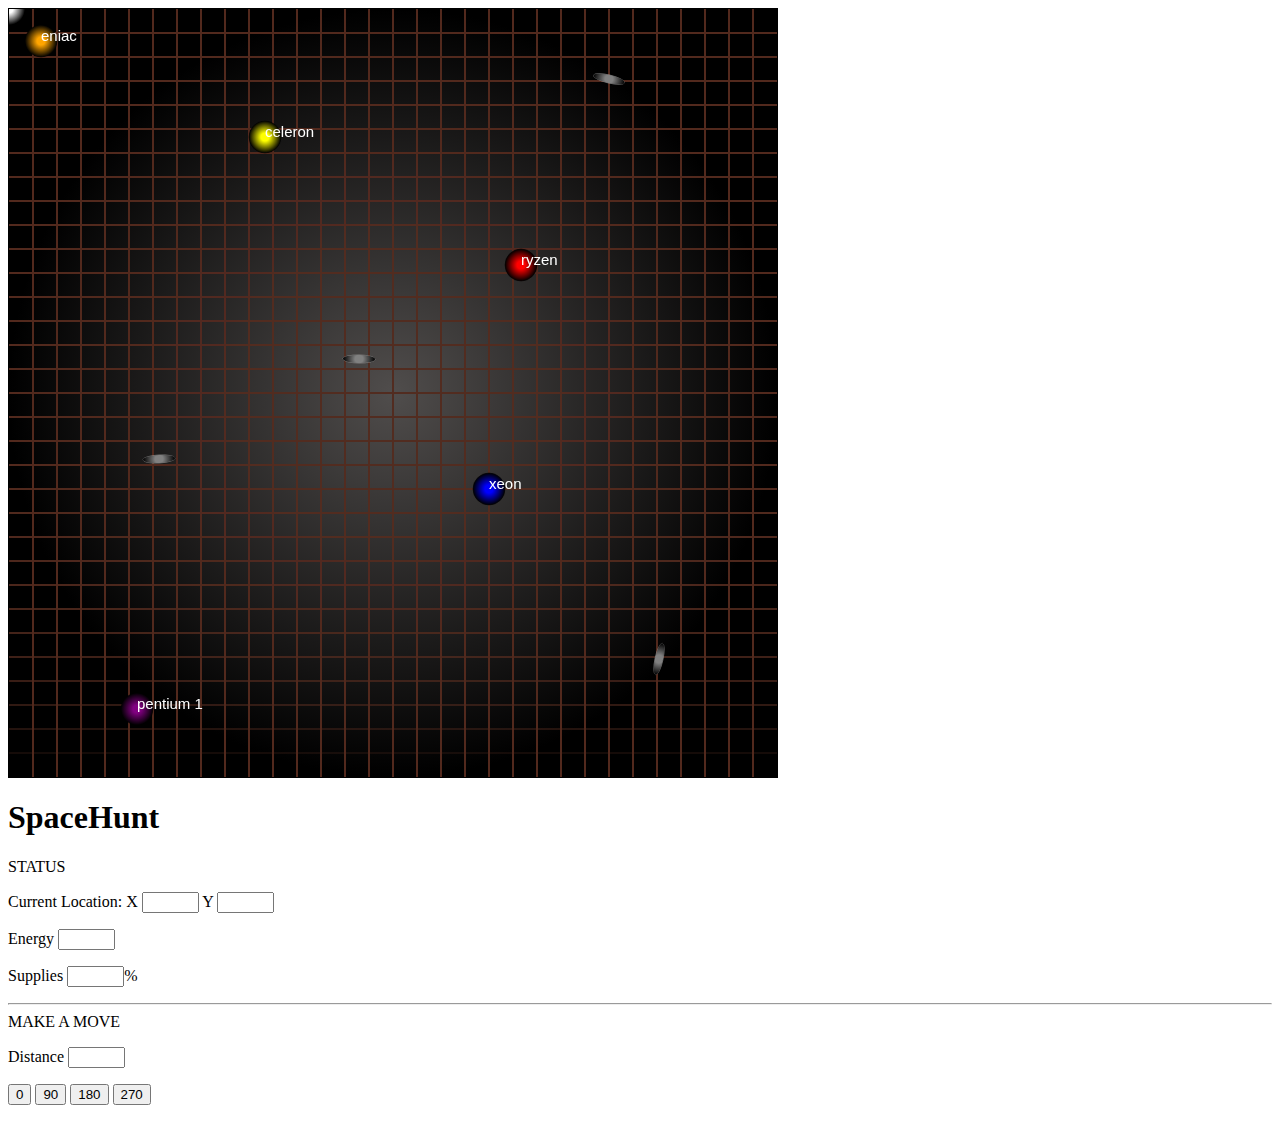
==== SpaceHunt/celestialMap.html @ b0150897 "updated celestialMap class and logistics" ====
<html>

<head>
<! --
//
// *** 
// *** JavaScript functions loaded as include files
// *** Allows each team member to own their own code
// ***
//
-->

<!--
// *** User Story: SH-3	Running out of energy	Priority: HIGH
// *** Story: As a player, I want to be notified when I run out of
// *** energy so I know I have lost the game
-->

<script src="RunningOutOfEnergy.js"></script>

<!--
// *** User Story: SH-4	Running out of supplies	Priority: HIGH
// *** Story: As a player, I want to be notified when I run out of
// *** supplies so I know I have lost the game
-->

<script src="RunningOutOfSupplies.js"></script>

<!--
// *** User Story: SH-1	Spacecraft Movement	Priority: HIGH
// *** Story: As a player, I want to be able to move my spacecraft 
// *** 0, 90, 180 or 270 degrees, and a specific distance from my 
// *** current position so I can visit celestial points in the game space.
-->

<script src="SpaceCraftMovement.js"></script>
<script src="space.js"></script>
<script src="artifact.js"></script>
<script src="celestialMap.js"></script>

</head>
<canvas id="theCanvas" width="768" height="768" style="border:1px solid #000000;">
</canvas>
<body>
<h1>SpaceHunt</h1>
<form name=UI>
STATUS
<p>Current Location: 
X <input type=text name=xValue size=4>
Y <input type=text name=yValue size=4>
<p>
<p>Energy <input type=text name=energy size=4>
<p>Supplies <input type=text name=supplies size=4>%
<p>
<hr>
MAKE A MOVE
<p>Distance <input type=text name=distance size=4>
<p>
<input type=button value="0" onclick=moveSpacecraft(0,distance)>
<input type=button value="90" onclick=moveSpacecraft(90,distance)>
<input type=button value="180" onclick=moveSpacecraft(180,distance)>
<input type=button value="270" onclick=moveSpacecraft(270,distance)>

</form>

<script>
var canvas = document.getElementById("theCanvas");
var space = new Space(canvas.width, canvas.height);
artifacts = [];
artifacts.push(new Artifact(32, 32, "eniac", "orange", true));
artifacts.push(new Artifact(0, 0, "moon", "white", true));
artifacts.push(new Artifact(256, 128, "celeron", "yellow", true));
artifacts.push(new Artifact(512, 256, "ryzen", "red", true))
artifacts.push(new Artifact(480, 480, "xeon", "blue", true))
artifacts.push(new Artifact(128, 700, "pentium 1", "purple", true));
artifacts.push(new Artifact(160, 496, "pentium 2", "purple", false));
artifacts.push(new Artifact(148, 496, "pentium 3", "purple", false));
artifacts.push(new Artifact(350, 350, "asteroid", "grey", true));
artifacts.push(new Artifact(150, 450, "asteroid", "grey", true));
artifacts.push(new Artifact(650, 650, "asteroid", "grey", true));
artifacts.push(new Artifact(600, 70, "asteroid", "grey", true));
drawSpace(space, canvas);
for(var i = 0; i < artifacts.length; i++)
	drawArtifact(artifacts[i], canvas);

</script>
</script>

</body>

</html>
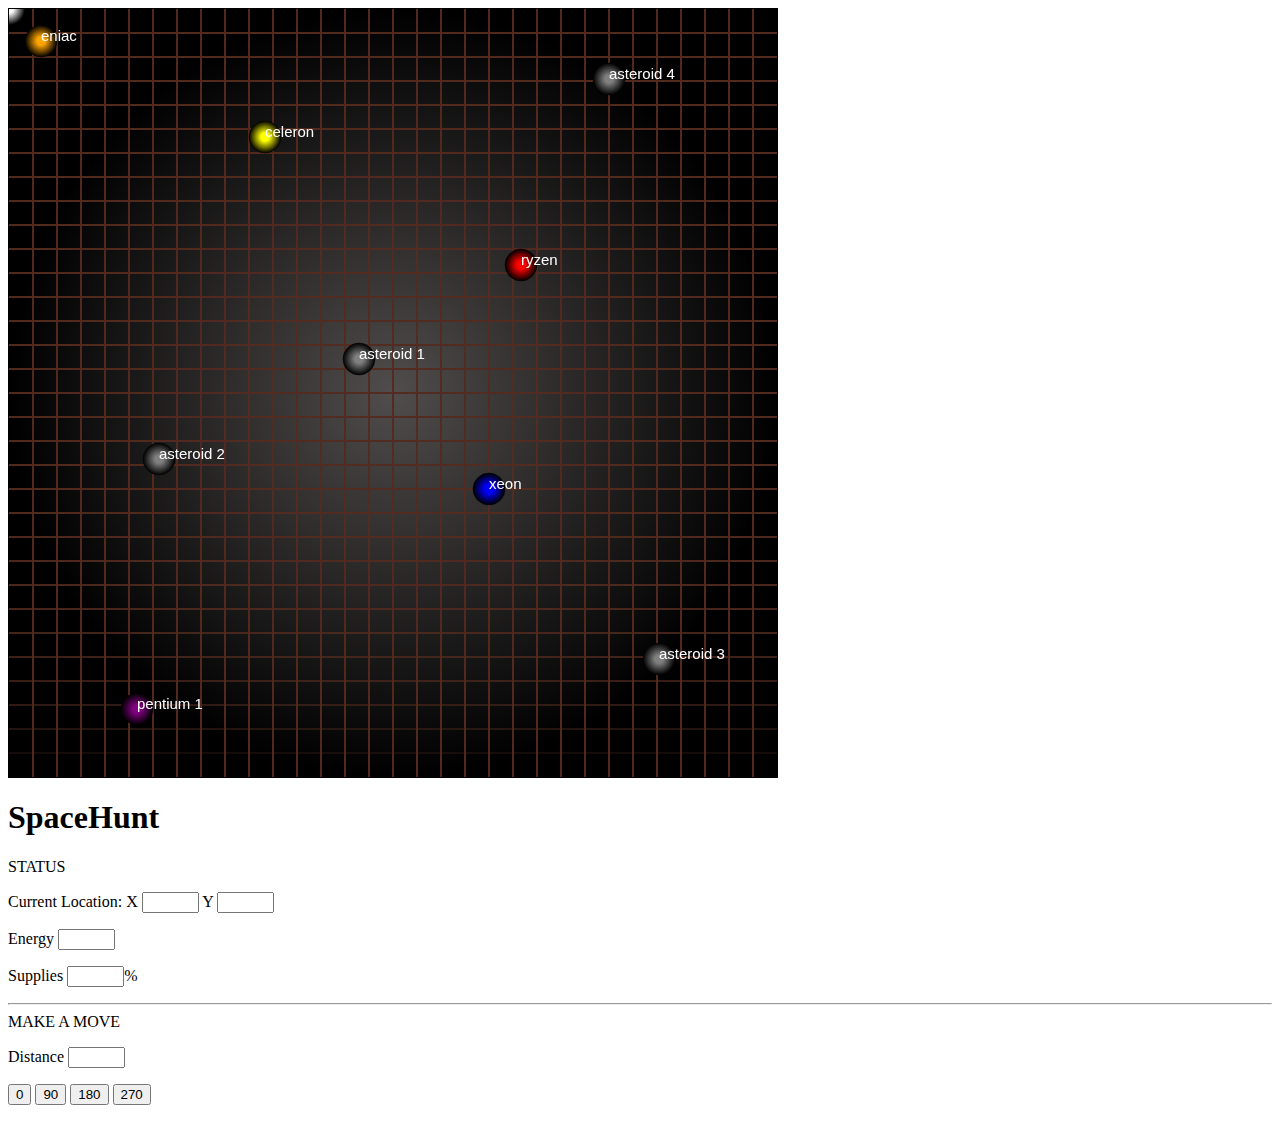
==== commit 6927adba: "var name changes, explanations," ====
--- a/SpaceHunt/celestialMap.html
+++ b/SpaceHunt/celestialMap.html
@@ -34,6 +34,7 @@
 -->
 
 <script src="SpaceCraftMovement.js"></script>
+
 <script src="space.js"></script>
 <script src="artifact.js"></script>
 <script src="celestialMap.js"></script>
@@ -66,6 +67,8 @@
 <script>
 var canvas = document.getElementById("theCanvas");
 var space = new Space(canvas.width, canvas.height);
+
+// for example, if the following array was stored somewhere ...
 artifacts = [];
 artifacts.push(new Artifact(32, 32, "eniac", "orange", true));
 artifacts.push(new Artifact(0, 0, "moon", "white", true));
@@ -75,11 +78,15 @@
 artifacts.push(new Artifact(128, 700, "pentium 1", "purple", true));
 artifacts.push(new Artifact(160, 496, "pentium 2", "purple", false));
 artifacts.push(new Artifact(148, 496, "pentium 3", "purple", false));
-artifacts.push(new Artifact(350, 350, "asteroid", "grey", true));
-artifacts.push(new Artifact(150, 450, "asteroid", "grey", true));
-artifacts.push(new Artifact(650, 650, "asteroid", "grey", true));
-artifacts.push(new Artifact(600, 70, "asteroid", "grey", true));
+artifacts.push(new Artifact(350, 350, "asteroid 1", "grey", true));
+artifacts.push(new Artifact(150, 450, "asteroid 2", "grey", true));
+artifacts.push(new Artifact(650, 650, "asteroid 3", "grey", true));
+artifacts.push(new Artifact(600, 70, "asteroid 4", "grey", true));
+
+// then this draws the space
 drawSpace(space, canvas);
+
+// this iterates through the array and draws the artifacts
 for(var i = 0; i < artifacts.length; i++)
 	drawArtifact(artifacts[i], canvas);
 
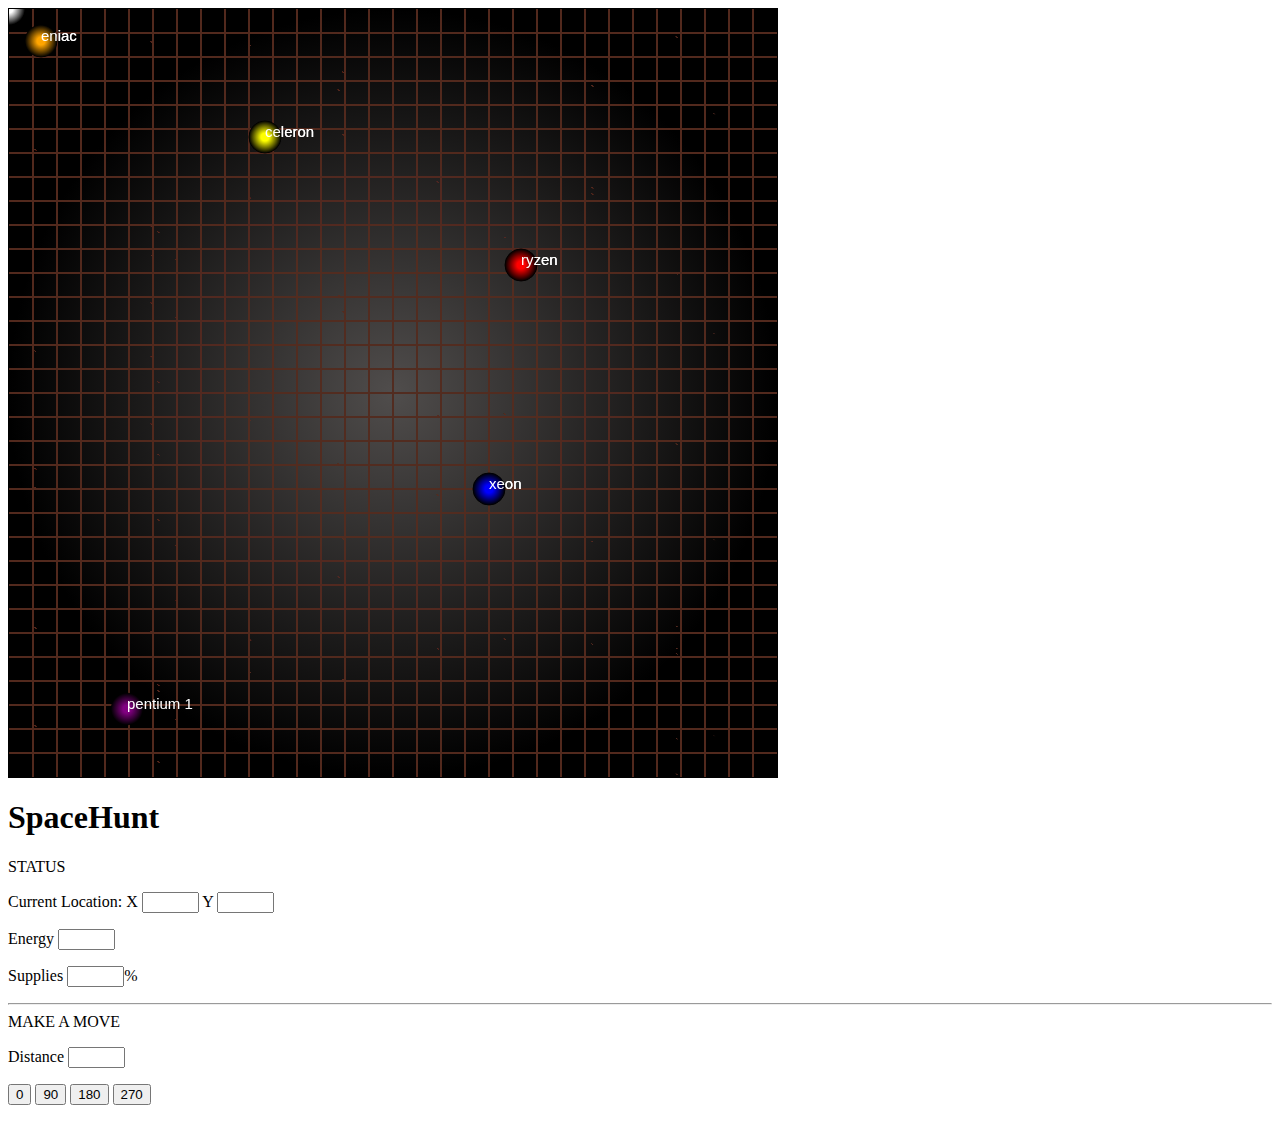
==== commit 0d6eca0f: "restructured, more better" ====
--- a/SpaceHunt/celestialMap.html
+++ b/SpaceHunt/celestialMap.html
@@ -1,47 +1,14 @@
 <html>
 
 <head>
-<! --
-//
-// *** 
-// *** JavaScript functions loaded as include files
-// *** Allows each team member to own their own code
-// ***
-//
--->
 
-<!--
-// *** User Story: SH-3	Running out of energy	Priority: HIGH
-// *** Story: As a player, I want to be notified when I run out of
-// *** energy so I know I have lost the game
--->
-
-<script src="RunningOutOfEnergy.js"></script>
-
-<!--
-// *** User Story: SH-4	Running out of supplies	Priority: HIGH
-// *** Story: As a player, I want to be notified when I run out of
-// *** supplies so I know I have lost the game
--->
-
-<script src="RunningOutOfSupplies.js"></script>
-
-<!--
-// *** User Story: SH-1	Spacecraft Movement	Priority: HIGH
-// *** Story: As a player, I want to be able to move my spacecraft 
-// *** 0, 90, 180 or 270 degrees, and a specific distance from my 
-// *** current position so I can visit celestial points in the game space.
--->
-
-<script src="SpaceCraftMovement.js"></script>
-
-<script src="space.js"></script>
-<script src="artifact.js"></script>
 <script src="celestialMap.js"></script>
 
 </head>
+
 <canvas id="theCanvas" width="768" height="768" style="border:1px solid #000000;">
 </canvas>
+
 <body>
 <h1>SpaceHunt</h1>
 <form name=UI>
@@ -66,29 +33,22 @@
 
 <script>
 var canvas = document.getElementById("theCanvas");
-var space = new Space(canvas.width, canvas.height);
 
-// for example, if the following array was stored somewhere ...
-artifacts = [];
-artifacts.push(new Artifact(32, 32, "eniac", "orange", true));
-artifacts.push(new Artifact(0, 0, "moon", "white", true));
-artifacts.push(new Artifact(256, 128, "celeron", "yellow", true));
-artifacts.push(new Artifact(512, 256, "ryzen", "red", true))
-artifacts.push(new Artifact(480, 480, "xeon", "blue", true))
-artifacts.push(new Artifact(128, 700, "pentium 1", "purple", true));
-artifacts.push(new Artifact(160, 496, "pentium 2", "purple", false));
-artifacts.push(new Artifact(148, 496, "pentium 3", "purple", false));
-artifacts.push(new Artifact(350, 350, "asteroid 1", "grey", true));
-artifacts.push(new Artifact(150, 450, "asteroid 2", "grey", true));
-artifacts.push(new Artifact(650, 650, "asteroid 3", "grey", true));
-artifacts.push(new Artifact(600, 70, "asteroid 4", "grey", true));
+// xSize, ySize, cheat, xStart, yStart, initial energy, initial supplies
+// if cheat == true, draws all artifacts
+var spaceHunt = new SpaceHunt(canvas.width, canvas.height, false);
 
-// then this draws the space
-drawSpace(space, canvas);
+// draws space
+spaceHunt.drawSpace(canvas);
 
-// this iterates through the array and draws the artifacts
-for(var i = 0; i < artifacts.length; i++)
-	drawArtifact(artifacts[i], canvas);
+// draws all artifacts
+spaceHunt.drawArtifactSet(canvas);
+
+// sets an artifact to visible
+spaceHunt.show("pentium 1");
+
+// redraw shows original + newly visible pentium 1 
+spaceHunt.drawArtifactSet(canvas);
 
 </script>
 </script>
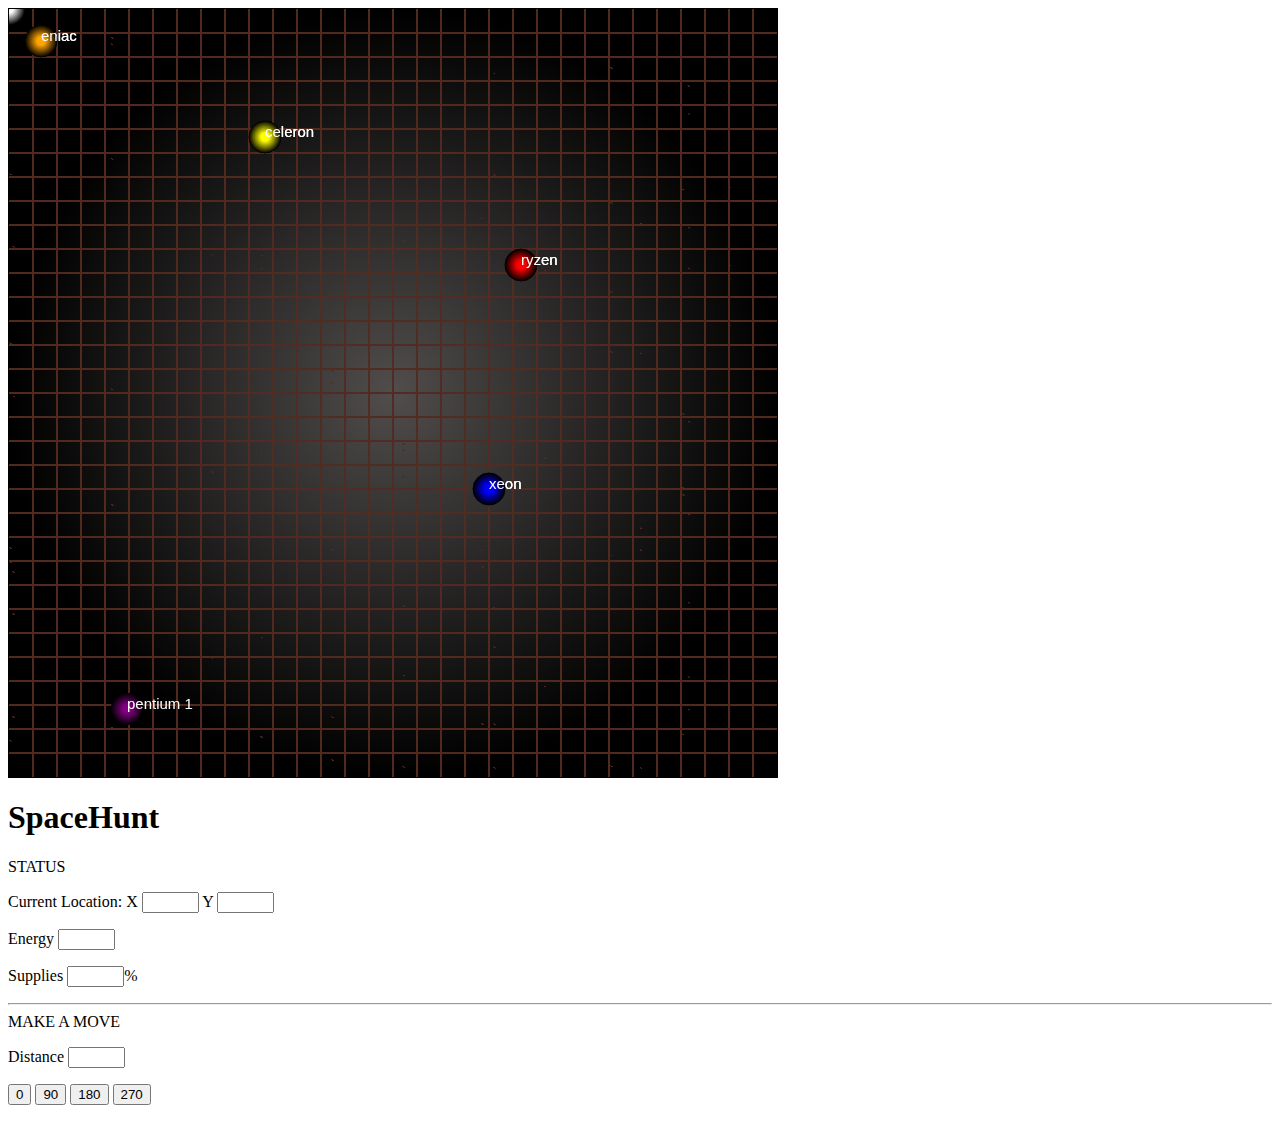
==== commit 5317b4d5: "minor fixes, comments, example updated" ====
--- a/SpaceHunt/celestialMap.html
+++ b/SpaceHunt/celestialMap.html
@@ -34,20 +34,26 @@
 <script>
 var canvas = document.getElementById("theCanvas");
 
-// xSize, ySize, cheat, xStart, yStart, initial energy, initial supplies
-// if cheat == true, draws all artifacts
-var spaceHunt = new SpaceHunt(canvas.width, canvas.height, false);
+// data from game config 
+var xPos = 0;
+var yPos = 0;
+var cheat = false;
+var energy = 1000;
+var supplies = 100;
 
-// draws space
+// initialize game
+var spaceHunt = new SpaceHunt(canvas.width, canvas.height, cheat, xPos, yPos, energy, supplies);
+
+// draw space
 spaceHunt.drawSpace(canvas);
 
-// draws all artifacts
+// draw all artifacts
 spaceHunt.drawArtifactSet(canvas);
 
 // sets an artifact to visible
 spaceHunt.show("pentium 1");
 
-// redraw shows original + newly visible pentium 1 
+// redrawing shows original + newly visible pentium 1 
 spaceHunt.drawArtifactSet(canvas);
 
 </script>
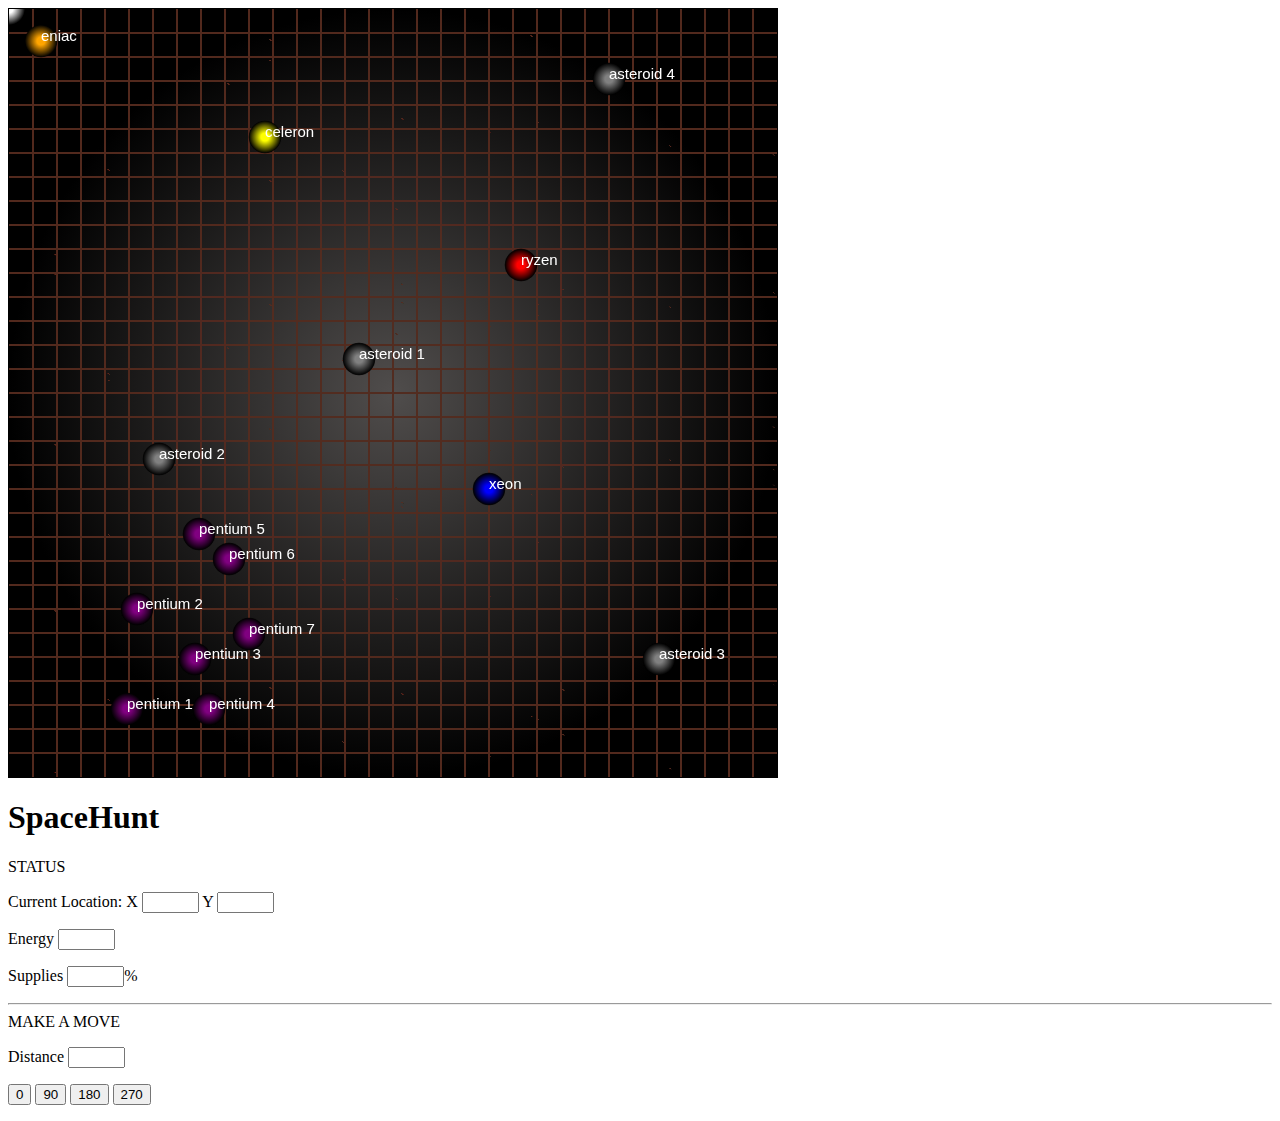
==== commit 0851562e: "updated SpaceHunt object" ====
--- a/SpaceHunt/celestialMap.html
+++ b/SpaceHunt/celestialMap.html
@@ -35,26 +35,29 @@
 var canvas = document.getElementById("theCanvas");
 
 // data from game config 
-var xPos = 0;
-var yPos = 0;
-var cheat = false;
+var xStart = 0;
+var yStart = 0;
+var cheat = true;
 var energy = 1000;
 var supplies = 100;
 
 // initialize game
-var spaceHunt = new SpaceHunt(canvas.width, canvas.height, cheat, xPos, yPos, energy, supplies);
+var spaceHunt = new SpaceHunt(canvas, cheat, xStart, yStart, energy, supplies);
 
 // draw space
-spaceHunt.drawSpace(canvas);
+//spaceHunt.drawSpace();
 
 // draw all artifacts
-spaceHunt.drawArtifactSet(canvas);
+// spaceHunt.drawArtifactSet();
 
 // sets an artifact to visible
-spaceHunt.show("pentium 1");
+// spaceHunt.show("pentium 1");
 
 // redrawing shows original + newly visible pentium 1 
-spaceHunt.drawArtifactSet(canvas);
+// spaceHunt.drawArtifactSet();
+
+// or simply,
+spaceHunt.draw();
 
 </script>
 </script>
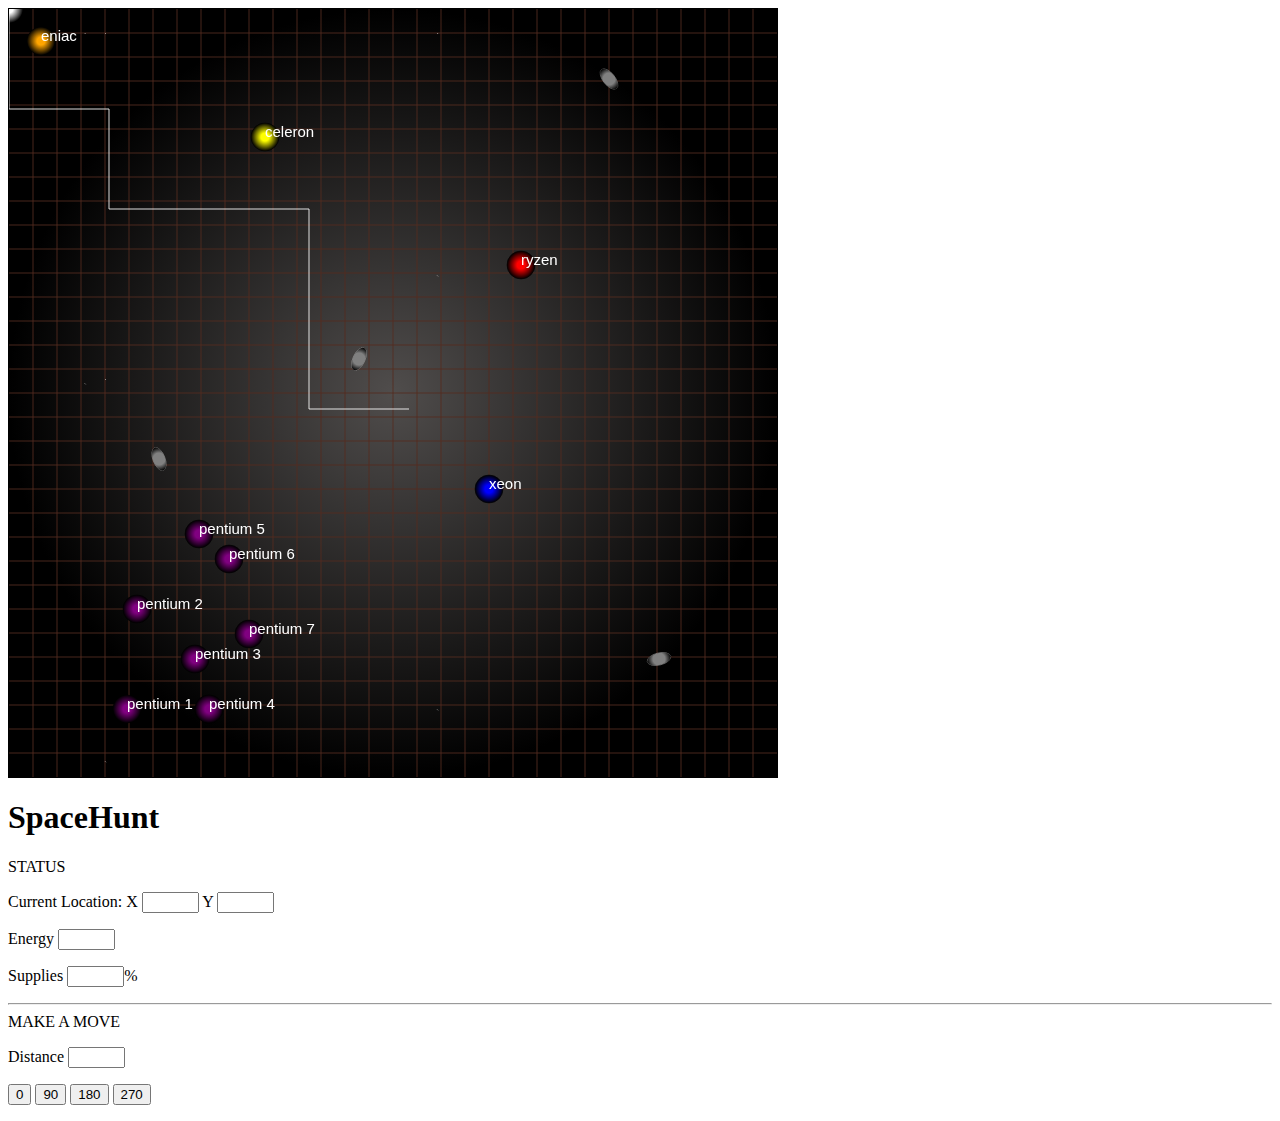
==== commit cf85d622: "movement tracking added, drawings updated" ====
--- a/SpaceHunt/celestialMap.html
+++ b/SpaceHunt/celestialMap.html
@@ -59,6 +59,17 @@
 // or simply,
 spaceHunt.draw();
 
+// on each ship movement
+spaceHunt.mark(0, 0);
+spaceHunt.mark(0, 100);
+spaceHunt.mark(100, 100);
+spaceHunt.mark(100, 200);
+spaceHunt.mark(300, 200);
+spaceHunt.mark(300, 400);
+spaceHunt.mark(400, 400);
+// then draw it
+spaceHunt.drawTrail();
+
 </script>
 </script>
 
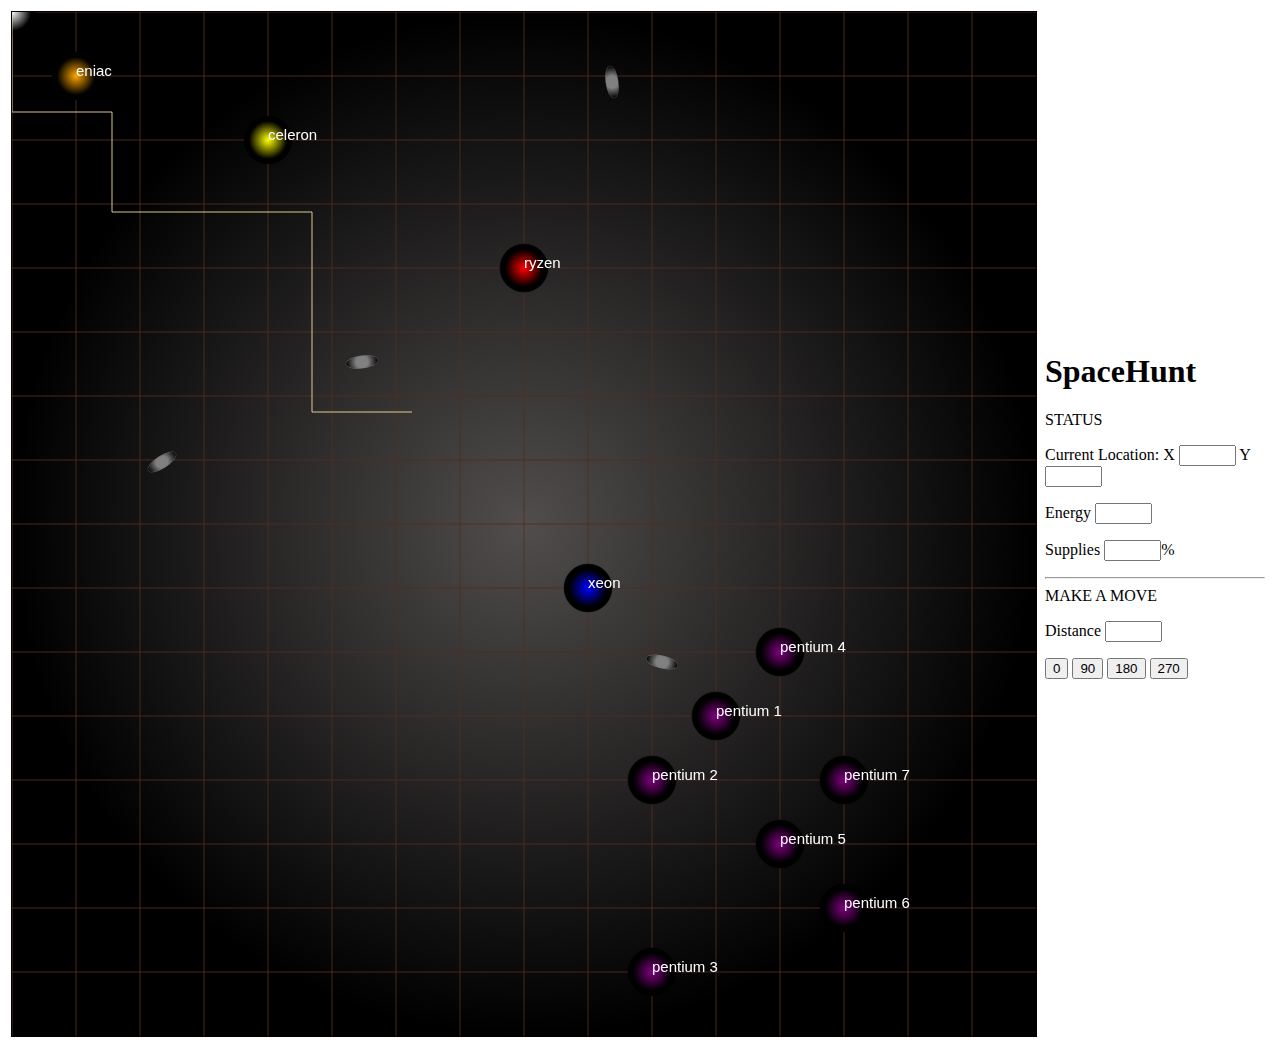
==== commit 58fdbfc0: "bigger, looks a little better, added some animation" ====
--- a/SpaceHunt/celestialMap.html
+++ b/SpaceHunt/celestialMap.html
@@ -6,10 +6,17 @@
 
 </head>
 
-<canvas id="theCanvas" width="768" height="768" style="border:1px solid #000000;">
-</canvas>
 
 <body>
+	<table>
+		<tr>
+			<td>
+<canvas id="theCanvas" width="1024" height="1024" style="border:1px solid #000000;">
+</canvas>
+</td>
+<td>
+	</td>
+<td valign="center">
 <h1>SpaceHunt</h1>
 <form name=UI>
 STATUS
@@ -33,6 +40,10 @@
 
 <script>
 var canvas = document.getElementById("theCanvas");
+var requestAnimationFrame = window.requestAnimationFrame || 
+                            window.mozRequestAnimationFrame || 
+                            window.webkitRequestAnimationFrame || 
+                            window.msRequestAnimationFrame;
 
 // data from game config 
 var xStart = 0;
@@ -44,22 +55,12 @@
 // initialize game
 var spaceHunt = new SpaceHunt(canvas, cheat, xStart, yStart, energy, supplies);
 
-// draw space
-//spaceHunt.drawSpace();
+// set an artifact to visible
+spaceHunt.show("pentium 1");
 
-// draw all artifacts
-// spaceHunt.drawArtifactSet();
 
-// sets an artifact to visible
-// spaceHunt.show("pentium 1");
-
-// redrawing shows original + newly visible pentium 1 
-// spaceHunt.drawArtifactSet();
-
-// or simply,
-spaceHunt.draw();
-
-// on each ship movement
+// ship should call after each move 
+// mark(its xPos, its yPos)
 spaceHunt.mark(0, 0);
 spaceHunt.mark(0, 100);
 spaceHunt.mark(100, 100);
@@ -67,12 +68,15 @@
 spaceHunt.mark(300, 200);
 spaceHunt.mark(300, 400);
 spaceHunt.mark(400, 400);
-// then draw it
-spaceHunt.drawTrail();
+// ... to store visited points
+
+play();
 
 </script>
 </script>
-
+</td>
+<td>
+	</td>
 </body>
 
 </html>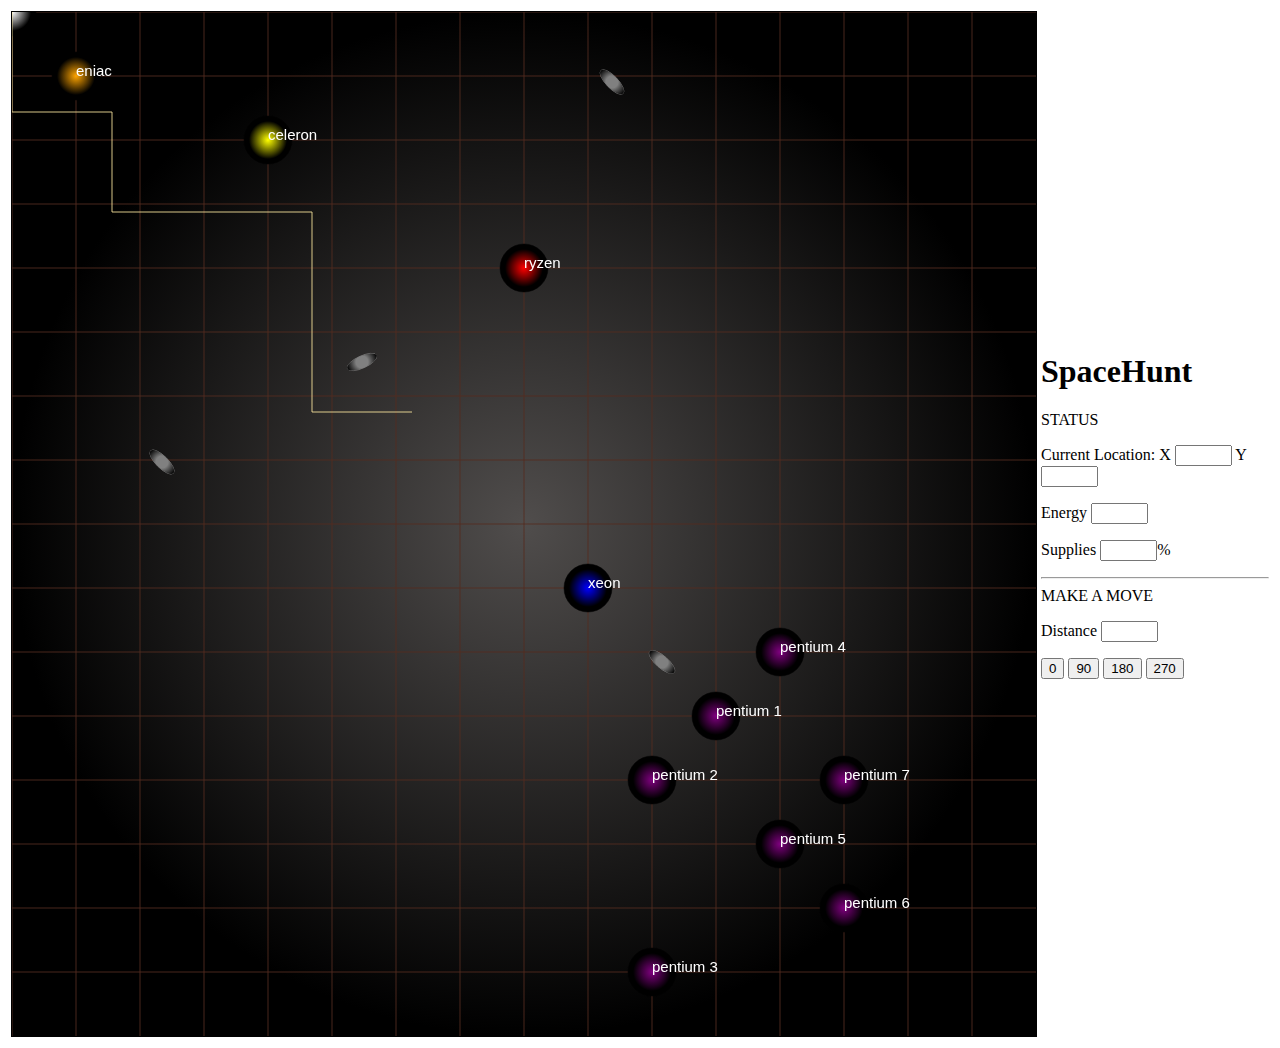
==== commit ee2fc362: "a version that is more functional than object oriented" ====
--- a/SpaceHunt/celestialMap.html
+++ b/SpaceHunt/celestialMap.html
@@ -6,16 +6,16 @@
 
 </head>
 
+<body>
 
-<body>
-	<table>
-		<tr>
-			<td>
+<table>
+<tr>
+
+<td>
 <canvas id="theCanvas" width="1024" height="1024" style="border:1px solid #000000;">
 </canvas>
 </td>
-<td>
-	</td>
+
 <td valign="center">
 <h1>SpaceHunt</h1>
 <form name=UI>
@@ -35,7 +35,6 @@
 <input type=button value="90" onclick=moveSpacecraft(90,distance)>
 <input type=button value="180" onclick=moveSpacecraft(180,distance)>
 <input type=button value="270" onclick=moveSpacecraft(270,distance)>
-
 </form>
 
 <script>
@@ -53,6 +52,7 @@
 var supplies = 100;
 
 // initialize game
+
 var spaceHunt = new SpaceHunt(canvas, cheat, xStart, yStart, energy, supplies);
 
 // set an artifact to visible
@@ -74,9 +74,9 @@
 
 </script>
 </script>
+
 </td>
-<td>
-	</td>
+</tr>
 </body>
 
-</html>+</html>
